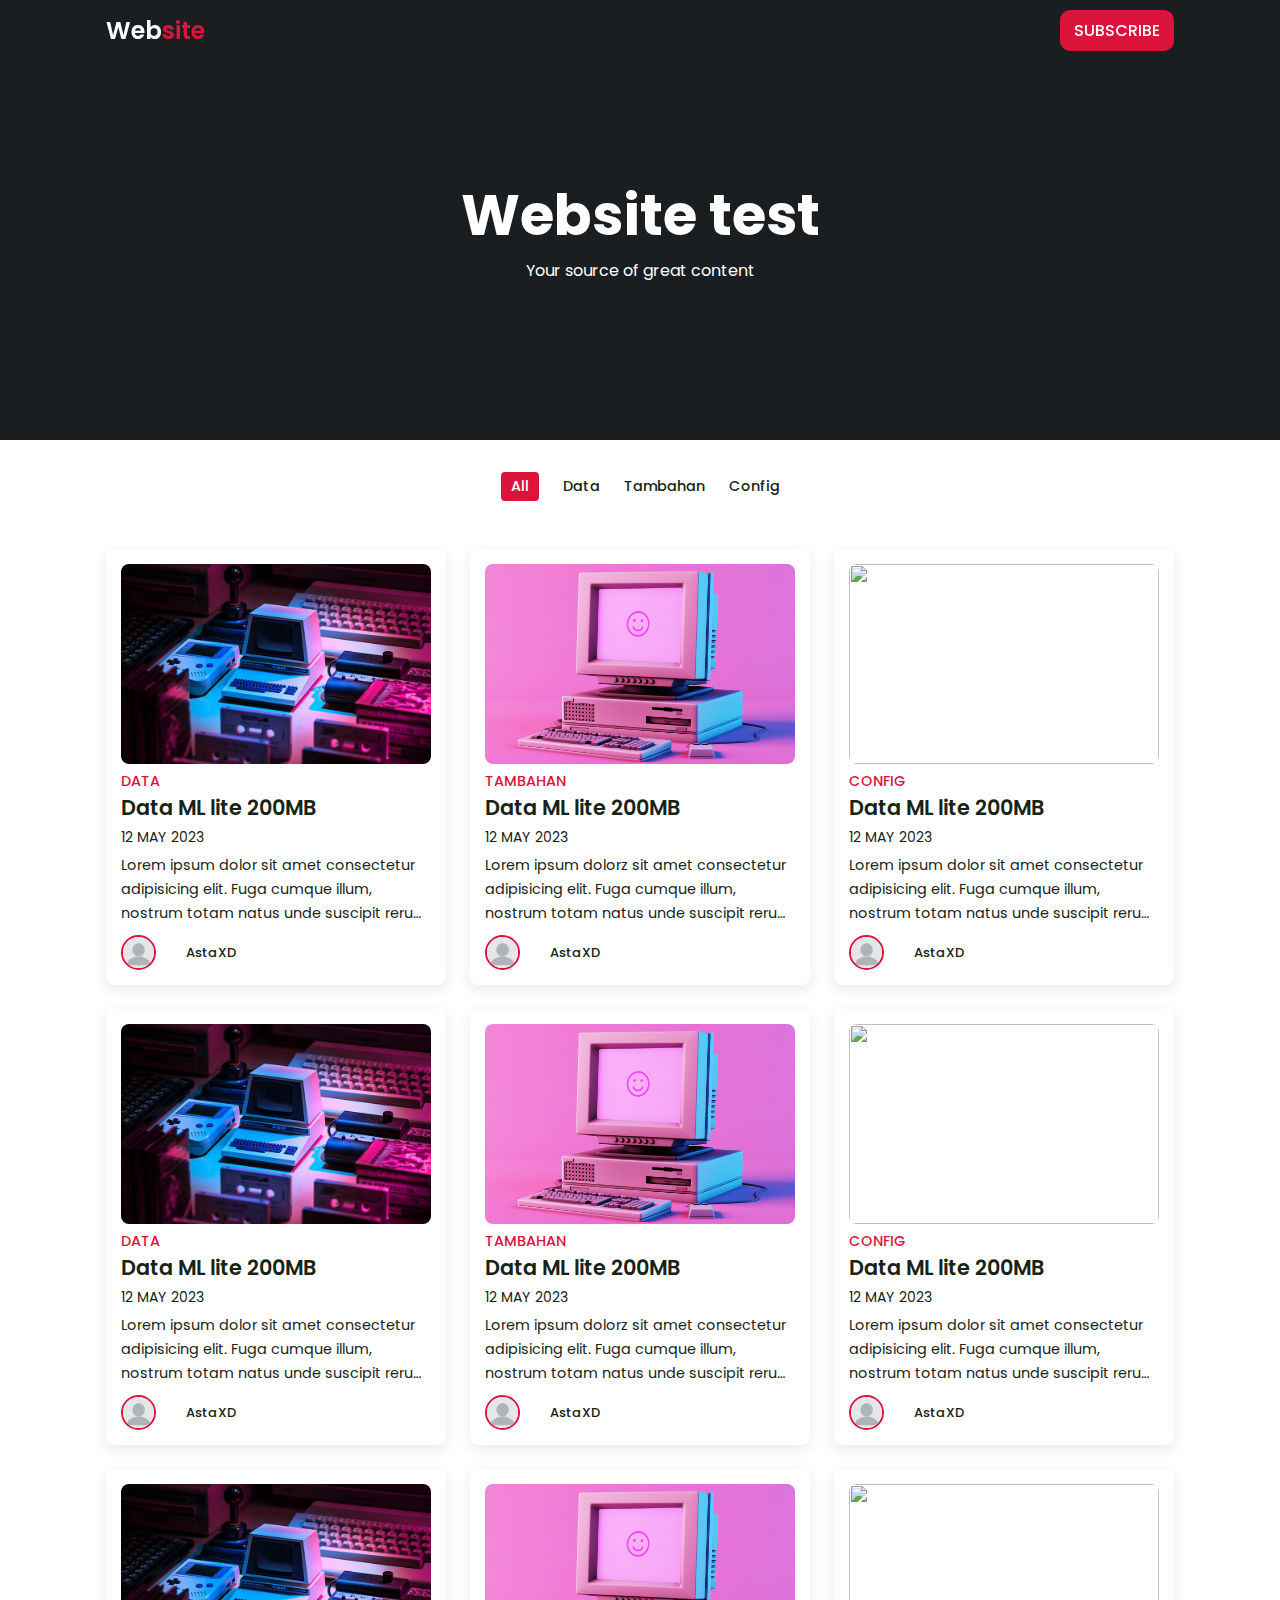
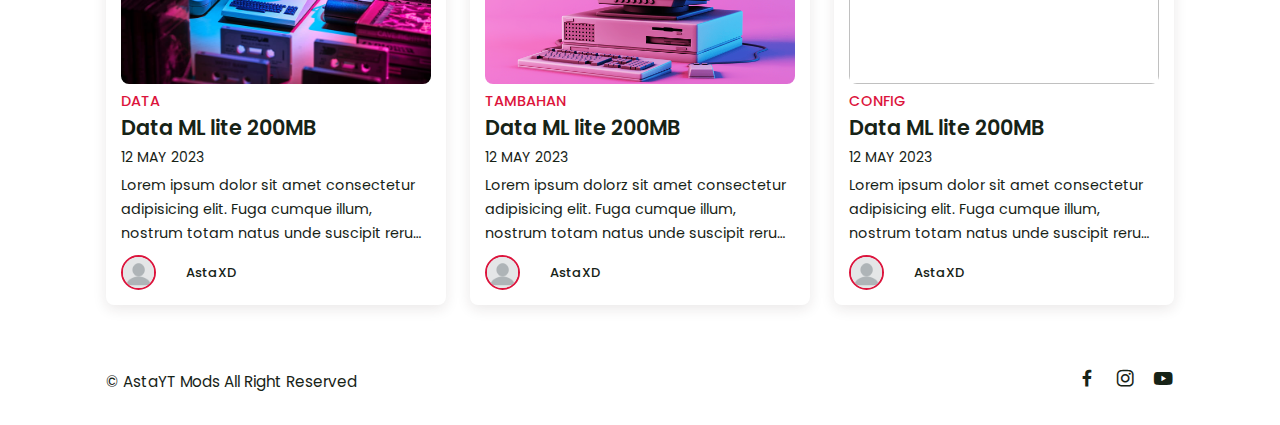
==== index.html @ 61539591 "Add files via upload" ====
<!DOCTYPE html>
<html lang="en">
  <head>
    <meta charset="UTF-8" />
    <meta http-equiv="X-UA-Compatible" content="IE=edge" />
    <meta name="viewport" content="width=device-width, initial-scale=1.0" />
    <link
      rel="stylesheet"
      href="https://cdnjs.cloudflare.com/ajax/libs/font-awesome/4.7.0/css/font-awesome.min.css"
    />
    <link
      href="https://unpkg.com/boxicons@2.1.4/css/boxicons.min.css"
      rel="stylesheet"
    />
    <link rel="preconnect" href="https://fonts.googleapis.com" />
    <link rel="preconnect" href="https://fonts.gstatic.com" crossorigin />
    <link
      href="https://fonts.googleapis.com/css2?family=Poppins:wght@400;500;600;700&display=swap"
      rel="stylesheet"
    />
    <title>✨ StarterPack Project ✨</title>
    <!-- 👇 css code file 👇 -->
    <link rel="stylesheet" href="./src/style/global.css" />
  </head>
  <body>
    <header>
      <!-- Nav -->
      <div class="nav container">
        <!-- Logo -->
        <a href="#" class="logo">Web<span>site</span></a>
        <!-- Suscribe btn -->
        <a href="#" class="subs">Subscribe</a>
      </div>
    </header>
    <!-- Home -->
    <section class="home" id="home">
      <div class="home-text container">
        <h2 class="home-title">Website test</h2>
        <span class="home-subtitle">Your source of great content</span>
      </div>
    </section>
    <!-- Post filter -->
    <div class="post-filter container">
      <span class="filter-item active-filter" data-filter="all">All</span>
      <span class="filter-item" data-filter="data">Data</span>
      <span class="filter-item" data-filter="tambahan">Tambahan</span>
      <span class="filter-item" data-filter="config">Config</span>
    </div>
    <!-- Posts -->
    <section class="post container">
      <!-- Post Box 1 -->
      <div class="post-box data">
        <img src="/src/assets/images/img.jpg" alt="" class="post-img" />
        <h2 class="category">Data</h2>
        <a href="post-title.html" class="post-title">Data ML lite 200MB</a>
        <span class="post-date">12 May 2023</span>
        <p class="post-description">
          Lorem ipsum dolor sit amet consectetur adipisicing elit. Fuga cumque
          illum, nostrum totam natus unde suscipit rerum aliquid modi soluta,
          doloremque facilis consectetur voluptas. Nisi?
        </p>
        <!-- Profile -->
        <div class="profile">
          <img
            src="/src/assets/images/profile.png"
            alt=""
            class="profile-img"
          />
          <span class="profile-name">AstaXD</span>
        </div>
      </div>
      <!-- Post Box 2 -->
      <div class="post-box tambahan">
        <img src="/src/assets/images/img1.jpg" alt="" class="post-img" />
        <h2 class="category">Tambahan</h2>
        <a href="post-title.html" class="post-title">Data ML lite 200MB</a>
        <span class="post-date">12 May 2023</span>
        <p class="post-description">
          Lorem ipsum dolorz sit amet consectetur adipisicing elit. Fuga cumque
          illum, nostrum totam natus unde suscipit rerum aliquid modi soluta,
          doloremque facilis consectetur voluptas. Nisi?
        </p>
        <!-- Profile -->
        <div class="profile">
          <img
            src="/src/assets/images/profile.png"
            alt=""
            class="profile-img"
          />
          <span class="profile-name">AstaXD</span>
        </div>
      </div>
      <!-- Post Box 3 -->
      <div class="post-box config">
        <img src="/src/assets/images/img2.jpg" alt="" class="post-img" />
        <h2 class="category">Config</h2>
        <a href="post-title.html" class="post-title">Data ML lite 200MB</a>
        <span class="post-date">12 May 2023</span>
        <p class="post-description">
          Lorem ipsum dolor sit amet consectetur adipisicing elit. Fuga cumque
          illum, nostrum totam natus unde suscipit rerum aliquid modi soluta,
          doloremque facilis consectetur voluptas. Nisi?
        </p>
        <!-- Profile -->
        <div class="profile">
          <img
            src="/src/assets/images/profile.png"
            alt=""
            class="profile-img"
          />
          <span class="profile-name">AstaXD</span>
        </div>
      </div>
      <!-- Post Box 4 -->
      <div class="post-box data">
        <img src="/src/assets/images/img.jpg" alt="" class="post-img" />
        <h2 class="category">Data</h2>
        <a href="post-title.html" class="post-title">Data ML lite 200MB</a>
        <span class="post-date">12 May 2023</span>
        <p class="post-description">
          Lorem ipsum dolor sit amet consectetur adipisicing elit. Fuga cumque
          illum, nostrum totam natus unde suscipit rerum aliquid modi soluta,
          doloremque facilis consectetur voluptas. Nisi?
        </p>
        <!-- Profile -->
        <div class="profile">
          <img
            src="/src/assets/images/profile.png"
            alt=""
            class="profile-img"
          />
          <span class="profile-name">AstaXD</span>
        </div>
      </div>
      <!-- Post Box 5 -->
      <div class="post-box tambahan">
        <img src="/src/assets/images/img1.jpg" alt="" class="post-img" />
        <h2 class="category">Tambahan</h2>
        <a href="post-title.html" class="post-title">Data ML lite 200MB</a>
        <span class="post-date">12 May 2023</span>
        <p class="post-description">
          Lorem ipsum dolorz sit amet consectetur adipisicing elit. Fuga cumque
          illum, nostrum totam natus unde suscipit rerum aliquid modi soluta,
          doloremque facilis consectetur voluptas. Nisi?
        </p>
        <!-- Profile -->
        <div class="profile">
          <img
            src="/src/assets/images/profile.png"
            alt=""
            class="profile-img"
          />
          <span class="profile-name">AstaXD</span>
        </div>
      </div>
      <!-- Post Box 6 -->
      <div class="post-box config">
        <img src="/src/assets/images/img2.jpg" alt="" class="post-img" />
        <h2 class="category">Config</h2>
        <a href="post-title.html" class="post-title">Data ML lite 200MB</a>
        <span class="post-date">12 May 2023</span>
        <p class="post-description">
          Lorem ipsum dolor sit amet consectetur adipisicing elit. Fuga cumque
          illum, nostrum totam natus unde suscipit rerum aliquid modi soluta,
          doloremque facilis consectetur voluptas. Nisi?
        </p>
        <!-- Profile -->
        <div class="profile">
          <img
            src="/src/assets/images/profile.png"
            alt=""
            class="profile-img"
          />
          <span class="profile-name">AstaXD</span>
        </div>
      </div>
      <!-- Post Box 1 -->
      <div class="post-box data">
        <img src="/src/assets/images/img.jpg" alt="" class="post-img" />
        <h2 class="category">Data</h2>
        <a href="post-title.html" class="post-title">Data ML lite 200MB</a>
        <span class="post-date">12 May 2023</span>
        <p class="post-description">
          Lorem ipsum dolor sit amet consectetur adipisicing elit. Fuga cumque
          illum, nostrum totam natus unde suscipit rerum aliquid modi soluta,
          doloremque facilis consectetur voluptas. Nisi?
        </p>
        <!-- Profile -->
        <div class="profile">
          <img
            src="/src/assets/images/profile.png"
            alt=""
            class="profile-img"
          />
          <span class="profile-name">AstaXD</span>
        </div>
      </div>
      <!-- Post Box 2 -->
      <div class="post-box tambahan">
        <img src="/src/assets/images/img1.jpg" alt="" class="post-img" />
        <h2 class="category">Tambahan</h2>
        <a href="post-title.html" class="post-title">Data ML lite 200MB</a>
        <span class="post-date">12 May 2023</span>
        <p class="post-description">
          Lorem ipsum dolorz sit amet consectetur adipisicing elit. Fuga cumque
          illum, nostrum totam natus unde suscipit rerum aliquid modi soluta,
          doloremque facilis consectetur voluptas. Nisi?
        </p>
        <!-- Profile -->
        <div class="profile">
          <img
            src="/src/assets/images/profile.png"
            alt=""
            class="profile-img"
          />
          <span class="profile-name">AstaXD</span>
        </div>
      </div>
      <!-- Post Box 3 -->
      <div class="post-box config">
        <img src="/src/assets/images/img2.jpg" alt="" class="post-img" />
        <h2 class="category">Config</h2>
        <a href="post-title.html" class="post-title">Data ML lite 200MB</a>
        <span class="post-date">12 May 2023</span>
        <p class="post-description">
          Lorem ipsum dolor sit amet consectetur adipisicing elit. Fuga cumque
          illum, nostrum totam natus unde suscipit rerum aliquid modi soluta,
          doloremque facilis consectetur voluptas. Nisi?
        </p>
        <!-- Profile -->
        <div class="profile">
          <img
            src="/src/assets/images/profile.png"
            alt=""
            class="profile-img"
          />
          <span class="profile-name">AstaXD</span>
        </div>
      </div>
    </section>
    <footer class="container">
      <p>&#169; AstaYT Mods All Right Reserved</p>
      <div class="social">
        <a href=""><i class="bx bxl-facebook"></i></a>
        <a href=""><i class="bx bxl-instagram"></i></a>
        <a href=""><i class="bx bxl-youtube"></i></a>
      </div>
    </footer>

    <!-- JQuery Link -->
    <script
      src="https://code.jquery.com/jquery-3.7.0.js"
      integrity="sha256-JlqSTELeR4TLqP0OG9dxM7yDPqX1ox/HfgiSLBj8+kM="
      crossorigin="anonymous"
    ></script>
    <!-- 👇 javascript code file 👇 -->
    <script src="./src/js/index.js"></script>
  </body>
</html>
---- src/style/global.css ----
/*? global clearing */
@import url("https://fonts.googleapis.com/css2?family=Poppins:wght@400;500;600;700&display=swap");
*,
html,
body {
  margin: 0;
  padding: 0;
  box-sizing: border-box;
  scroll-behavior: smooth;
  scroll-padding-top: 2rem;
}

:root {
  --container-color: #1a1e21;
  --second-color: crimson;
  --text-color: #172317;
  --bg-color: #fff;
  --light: #f7f7f7;
  --dark: #222222;
  --gap-primary: 16px;
  --gap-secondary: 8px;
}
::selection {
  color: var(--bg-color);
  background: var(--second-color);
}
body {
  background-color: var(--bg-color);
  color: var(--text-color);
  font-family: "Poppins", sans-serif;
}
a {
  text-decoration: none;
}
li {
  list-style: none;
}
img {
  width: 100%;
}
section {
  padding: 3rem 0 2rem;
}
.container {
  max-width: 1068px;
  margin: auto;
  width: 100%;
}
/* Header */
header {
  position: fixed;
  top: 0;
  left: 0;
  width: 100%;
  z-index: 200;
}
header.shadow {
  background-color: var(--bg-color);
  transition: 0.4s;
  box-shadow: 0 1px 4px hsl(0 4% 14%/ 10%);
}
header.shadow .logo {
  color: var(--text-color);
}
.nav {
  display: flex;
  justify-content: space-between;
  align-items: center;
  padding: 10px 0;
}
.logo {
  font-size: 1.5rem;
  font-weight: 600;
  color: var(--bg-color);
}
.logo span {
  color: var(--second-color);
  font-size: 1.5rem;
  font-weight: 600;
}
.subs {
  padding: 8px 14px;
  text-transform: uppercase;
  font-weight: 500;
  border-radius: 10px;
  background: var(--second-color);
  color: var(--bg-color);
}
.subs:hover {
  background: red;
  transition: 0.3s;
}
/* Home */
.home {
  width: 100%;
  min-height: 440px;
  background: var(--container-color);
  display: grid;
  justify-content: center;
  align-items: center;
}
.home-text {
  color: var(--bg-color);
  text-align: center;
}
.home-title {
  font-size: 3.5rem;
}
.home-subtitle {
  font-size: 1rem;
  font-weight: 400;
}
.post-filter {
  display: flex;
  justify-content: center;
  align-items: center;
  column-gap: 1.5rem;
  margin-top: 2rem !important;
}
.filter-item {
  font-size: 0.9rem;
  font-weight: 500;
  cursor: pointer;
}
.active-filter {
  background-color: var(--second-color);
  color: var(--bg-color);
  padding: 4px 10px;
  border-radius: 4px;
}
/* Posts */
.post {
  display: grid;
  grid-template-columns: repeat(auto-fit, minmax(280px, auto));
  gap: 1.5rem;
}
.post-box {
  background: var(--bg-color);
  box-shadow: 0 4px 14px hsl(355deg 25% 15%/10%);
  padding: 15px;
  border-radius: 0.5rem;
}
.post-img {
  width: 100%;
  height: 200px;
  object-fit: cover;
  object-position: center;
  border-radius: 0.5rem;
}
.category {
  font-size: 0.9rem;
  font-weight: 500;
  text-transform: uppercase;
  color: var(--second-color);
}
.post-title {
  font-size: 1.3rem;
  font-weight: 600;
  color: var(--text-color);
  display: -webkit-box;
  -webkit-line-clamp: 2;
  -webkit-box-orient: vertical;
  overflow: hidden;
}
.post-date {
  display: flex;
  font-size: 0.875rem;
  text-transform: uppercase;
  font-weight: 400;
  margin-top: 4px;
}
.post-description {
  font-size: 0.9rem;
  line-height: 1.5rem;
  margin: 5px 0 10px;
  display: -webkit-box;
  -webkit-line-clamp: 3;
  -webkit-box-orient: vertical;
  overflow: hidden;
}
.profile {
  display: flex;
  align-items: center;
  gap: 30px;
}
.profile-img {
  width: 35px;
  height: 35px;
  border-radius: 50%;
  object-fit: cover;
  object-position: center;
  border: 2px solid var(--second-color);
}
.profile-name {
  font-size: 0.82rem;
  font-weight: 500;
}
footer {
  display: flex;
  justify-content: space-between;
  align-items: center;
  padding: 30px 0;
}
footer p {
  font-size: 0.95rem;
}
.social {
  display: flex;
  align-items: center;
  column-gap: 1rem;
}
.social .bx {
  font-size: 1.4rem;
  color: var(--text-color);
}
.social .bx:hover {
  color: var(--second-color);
  transition: 0.3s all linear;
}
/* Post content */
.post-header {
  width: 100%;
  height: 500px;
  background: var(--container-color);
}
.post-container {
  max-width: 800px;
  margin: auto;
  width: 100%;
}
.header-content {
  display: flex;
  flex-direction: column;
  align-items: center;
  margin-top: 4rem !important;
}
.back-home {
  color: var(--second-color);
  font-size: 0.9rem;
  margin-bottom: 1rem;
}
.header-title {
  width: 90%;
  font-size: 2.6rem;
  color: var(--bg-color);
  text-align: center;
  margin-bottom: 1rem;
}
.header-img {
  width: 100%;
  height: 420px;
  object-fit: cover;
  object-position: center;
  border: 2px solid var(--second-color);
  border-radius: 10px;
}
.post-content {
  margin-top: 10rem !important;
}
.sub-heading {
  font-size: 1.2rem;
}
.post-text {
  font-size: 1rem;
  line-height: 1.7rem;
  margin: 1rem 0;
  text-align: justify;
}
.share {
  display: flex;
  align-items: center;
  flex-direction: column;
  row-gap: 1rem;
}
.share-title {
  font-size: 1.1rem;
}
/* Resposive */
@media (max-width: 1060px) {
  .container {
    margin: 0 auto;
    width: 95%;
  }
  .home-text {
    width: 100%;
  }
}
@media (max-width: 800px) {
  .nav {
    padding: 14px 0;
  }
  .post-container {
    margin: 0 auto;
    width: 95%;
  }
}
@media (max-width: 768px) {
  .nav {
    padding: 10px 0;
  }
  section {
    padding: 2rem 0;
  }
  .header-content {
    margin-top: 3rem !important;
  }
  .home {
    min-height: 380px;
  }
  .home-title {
    font-size: 3rem;
  }
  .header-title {
    font-size: 2rem;
  }
  .header-img {
    height: 370px;
  }
  .post-header {
    height: 435px;
  }
  .post-content {
    margin-top: 9rem !important;
  }
  .subs {
    font-size: 0.7rem;
  }
}
@media (max-width: 570px) {
  .post-header {
    height: 345px;
  }
  .header-title {
    width: 100%;
  }
  .header-img {
    height: 280px;
  }
  footer {
    flex-direction: column;
    row-gap: 1rem;
    padding: 20px 0;
    text-align: center;
  }
  .nav {
    padding: 5px 0;
  }
  .logo {
    font-size: 1.3rem;
  }
  .logo span {
    font-size: 1.3rem;
  }
}
@media (max-width: 396px) {
  .home-title {
    font-size: 2rem;
  }
  .home-subtitle {
    font-size: 0.8rem;
  }
  .header-title {
    width: 100%;
    font-size: 1.5rem;
  }
  .sub-heading {
    font-size: 1.1rem;
  }
  .post-text {
    font-size: 0.85rem;
  }
  .post-header {
    height: 300px;
  }
  .header-img {
    height: 250px;
  }
  .post-box {
    padding: 10px;
  }
  .post-title {
    font-size: 1.1rem;
  }
  .post-description {
    font-size: 0.85rem;
  }
  .post-date {
    font-size: 0.85rem;
  }
}
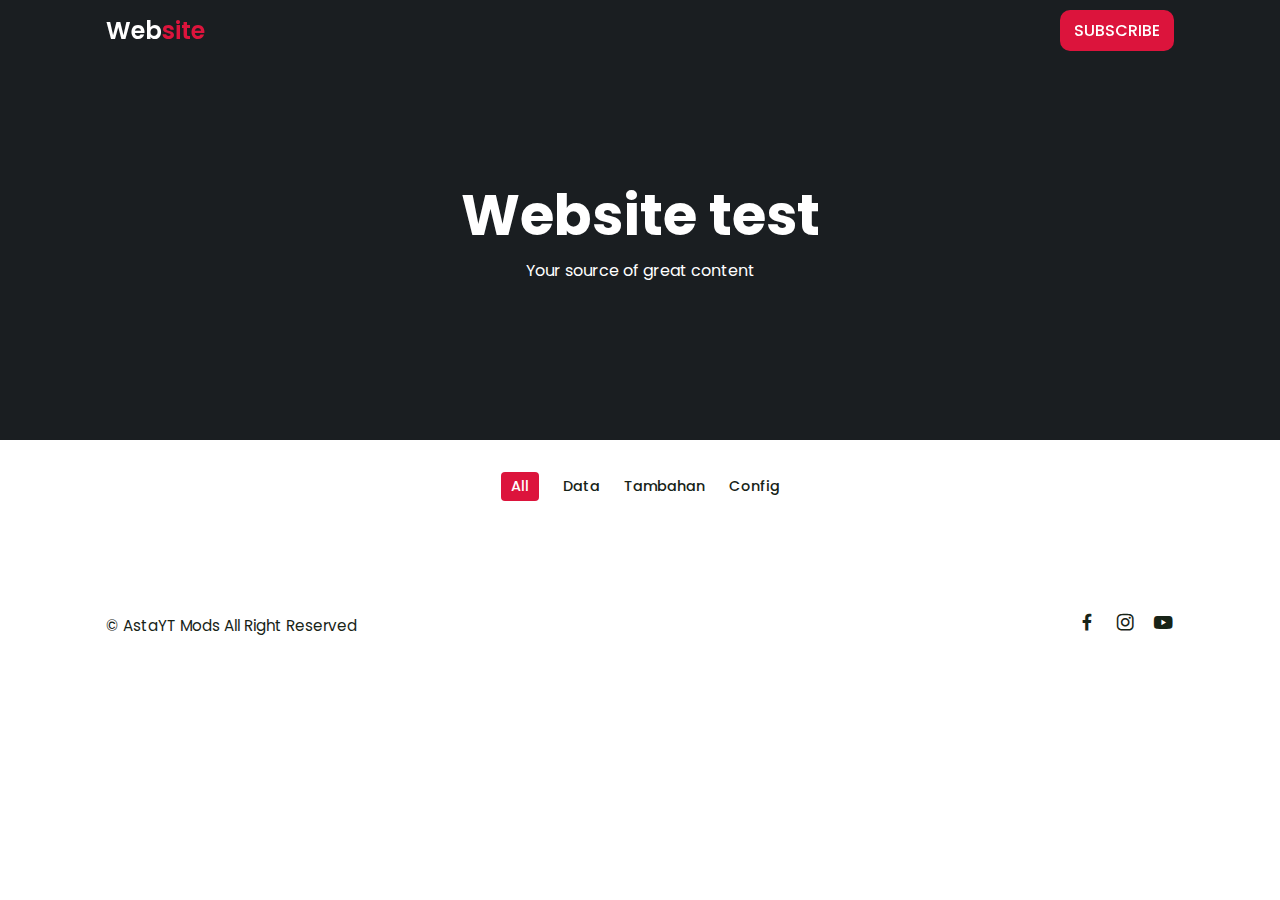
==== commit 2af3b9f8: "up" ====
--- a/index.html
+++ b/index.html
@@ -49,194 +49,7 @@
     <!-- Posts -->
     <section class="post container">
       <!-- Post Box 1 -->
-      <div class="post-box data">
-        <img src="/src/assets/images/img.jpg" alt="" class="post-img" />
-        <h2 class="category">Data</h2>
-        <a href="post-title.html" class="post-title">Data ML lite 200MB</a>
-        <span class="post-date">12 May 2023</span>
-        <p class="post-description">
-          Lorem ipsum dolor sit amet consectetur adipisicing elit. Fuga cumque
-          illum, nostrum totam natus unde suscipit rerum aliquid modi soluta,
-          doloremque facilis consectetur voluptas. Nisi?
-        </p>
-        <!-- Profile -->
-        <div class="profile">
-          <img
-            src="/src/assets/images/profile.png"
-            alt=""
-            class="profile-img"
-          />
-          <span class="profile-name">AstaXD</span>
-        </div>
-      </div>
-      <!-- Post Box 2 -->
-      <div class="post-box tambahan">
-        <img src="/src/assets/images/img1.jpg" alt="" class="post-img" />
-        <h2 class="category">Tambahan</h2>
-        <a href="post-title.html" class="post-title">Data ML lite 200MB</a>
-        <span class="post-date">12 May 2023</span>
-        <p class="post-description">
-          Lorem ipsum dolorz sit amet consectetur adipisicing elit. Fuga cumque
-          illum, nostrum totam natus unde suscipit rerum aliquid modi soluta,
-          doloremque facilis consectetur voluptas. Nisi?
-        </p>
-        <!-- Profile -->
-        <div class="profile">
-          <img
-            src="/src/assets/images/profile.png"
-            alt=""
-            class="profile-img"
-          />
-          <span class="profile-name">AstaXD</span>
-        </div>
-      </div>
-      <!-- Post Box 3 -->
-      <div class="post-box config">
-        <img src="/src/assets/images/img2.jpg" alt="" class="post-img" />
-        <h2 class="category">Config</h2>
-        <a href="post-title.html" class="post-title">Data ML lite 200MB</a>
-        <span class="post-date">12 May 2023</span>
-        <p class="post-description">
-          Lorem ipsum dolor sit amet consectetur adipisicing elit. Fuga cumque
-          illum, nostrum totam natus unde suscipit rerum aliquid modi soluta,
-          doloremque facilis consectetur voluptas. Nisi?
-        </p>
-        <!-- Profile -->
-        <div class="profile">
-          <img
-            src="/src/assets/images/profile.png"
-            alt=""
-            class="profile-img"
-          />
-          <span class="profile-name">AstaXD</span>
-        </div>
-      </div>
-      <!-- Post Box 4 -->
-      <div class="post-box data">
-        <img src="/src/assets/images/img.jpg" alt="" class="post-img" />
-        <h2 class="category">Data</h2>
-        <a href="post-title.html" class="post-title">Data ML lite 200MB</a>
-        <span class="post-date">12 May 2023</span>
-        <p class="post-description">
-          Lorem ipsum dolor sit amet consectetur adipisicing elit. Fuga cumque
-          illum, nostrum totam natus unde suscipit rerum aliquid modi soluta,
-          doloremque facilis consectetur voluptas. Nisi?
-        </p>
-        <!-- Profile -->
-        <div class="profile">
-          <img
-            src="/src/assets/images/profile.png"
-            alt=""
-            class="profile-img"
-          />
-          <span class="profile-name">AstaXD</span>
-        </div>
-      </div>
-      <!-- Post Box 5 -->
-      <div class="post-box tambahan">
-        <img src="/src/assets/images/img1.jpg" alt="" class="post-img" />
-        <h2 class="category">Tambahan</h2>
-        <a href="post-title.html" class="post-title">Data ML lite 200MB</a>
-        <span class="post-date">12 May 2023</span>
-        <p class="post-description">
-          Lorem ipsum dolorz sit amet consectetur adipisicing elit. Fuga cumque
-          illum, nostrum totam natus unde suscipit rerum aliquid modi soluta,
-          doloremque facilis consectetur voluptas. Nisi?
-        </p>
-        <!-- Profile -->
-        <div class="profile">
-          <img
-            src="/src/assets/images/profile.png"
-            alt=""
-            class="profile-img"
-          />
-          <span class="profile-name">AstaXD</span>
-        </div>
-      </div>
-      <!-- Post Box 6 -->
-      <div class="post-box config">
-        <img src="/src/assets/images/img2.jpg" alt="" class="post-img" />
-        <h2 class="category">Config</h2>
-        <a href="post-title.html" class="post-title">Data ML lite 200MB</a>
-        <span class="post-date">12 May 2023</span>
-        <p class="post-description">
-          Lorem ipsum dolor sit amet consectetur adipisicing elit. Fuga cumque
-          illum, nostrum totam natus unde suscipit rerum aliquid modi soluta,
-          doloremque facilis consectetur voluptas. Nisi?
-        </p>
-        <!-- Profile -->
-        <div class="profile">
-          <img
-            src="/src/assets/images/profile.png"
-            alt=""
-            class="profile-img"
-          />
-          <span class="profile-name">AstaXD</span>
-        </div>
-      </div>
-      <!-- Post Box 1 -->
-      <div class="post-box data">
-        <img src="/src/assets/images/img.jpg" alt="" class="post-img" />
-        <h2 class="category">Data</h2>
-        <a href="post-title.html" class="post-title">Data ML lite 200MB</a>
-        <span class="post-date">12 May 2023</span>
-        <p class="post-description">
-          Lorem ipsum dolor sit amet consectetur adipisicing elit. Fuga cumque
-          illum, nostrum totam natus unde suscipit rerum aliquid modi soluta,
-          doloremque facilis consectetur voluptas. Nisi?
-        </p>
-        <!-- Profile -->
-        <div class="profile">
-          <img
-            src="/src/assets/images/profile.png"
-            alt=""
-            class="profile-img"
-          />
-          <span class="profile-name">AstaXD</span>
-        </div>
-      </div>
-      <!-- Post Box 2 -->
-      <div class="post-box tambahan">
-        <img src="/src/assets/images/img1.jpg" alt="" class="post-img" />
-        <h2 class="category">Tambahan</h2>
-        <a href="post-title.html" class="post-title">Data ML lite 200MB</a>
-        <span class="post-date">12 May 2023</span>
-        <p class="post-description">
-          Lorem ipsum dolorz sit amet consectetur adipisicing elit. Fuga cumque
-          illum, nostrum totam natus unde suscipit rerum aliquid modi soluta,
-          doloremque facilis consectetur voluptas. Nisi?
-        </p>
-        <!-- Profile -->
-        <div class="profile">
-          <img
-            src="/src/assets/images/profile.png"
-            alt=""
-            class="profile-img"
-          />
-          <span class="profile-name">AstaXD</span>
-        </div>
-      </div>
-      <!-- Post Box 3 -->
-      <div class="post-box config">
-        <img src="/src/assets/images/img2.jpg" alt="" class="post-img" />
-        <h2 class="category">Config</h2>
-        <a href="post-title.html" class="post-title">Data ML lite 200MB</a>
-        <span class="post-date">12 May 2023</span>
-        <p class="post-description">
-          Lorem ipsum dolor sit amet consectetur adipisicing elit. Fuga cumque
-          illum, nostrum totam natus unde suscipit rerum aliquid modi soluta,
-          doloremque facilis consectetur voluptas. Nisi?
-        </p>
-        <!-- Profile -->
-        <div class="profile">
-          <img
-            src="/src/assets/images/profile.png"
-            alt=""
-            class="profile-img"
-          />
-          <span class="profile-name">AstaXD</span>
-        </div>
-      </div>
+
     </section>
     <footer class="container">
       <p>&#169; AstaYT Mods All Right Reserved</p>
@@ -248,11 +61,7 @@
     </footer>
 
     <!-- JQuery Link -->
-    <script
-      src="https://code.jquery.com/jquery-3.7.0.js"
-      integrity="sha256-JlqSTELeR4TLqP0OG9dxM7yDPqX1ox/HfgiSLBj8+kM="
-      crossorigin="anonymous"
-    ></script>
+<script src="https://code.jquery.com/jquery-3.7.0.min.js" integrity="sha256-2Pmvv0kuTBOenSvLm6bvfBSSHrUJ+3A7x6P5Ebd07/g=" crossorigin="anonymous"></script>
     <!-- 👇 javascript code file 👇 -->
     <script src="./src/js/index.js"></script>
   </body>
--- a/src/style/global.css
+++ b/src/style/global.css
@@ -337,7 +337,7 @@
     height: 280px;
   }
   footer {
-    flex-direction: column;
+    flex-direction: row;
     row-gap: 1rem;
     padding: 20px 0;
     text-align: center;
@@ -353,6 +353,9 @@
   }
 }
 @media (max-width: 396px) {
+  .home {
+    min-height: 290px;
+  }
   .home-title {
     font-size: 2rem;
   }
@@ -387,4 +390,10 @@
   .post-date {
     font-size: 0.85rem;
   }
-}
+  footer {
+    padding: 10px 0;
+  }
+  footer p {
+    font-size: 0.9rem;
+  }
+}
